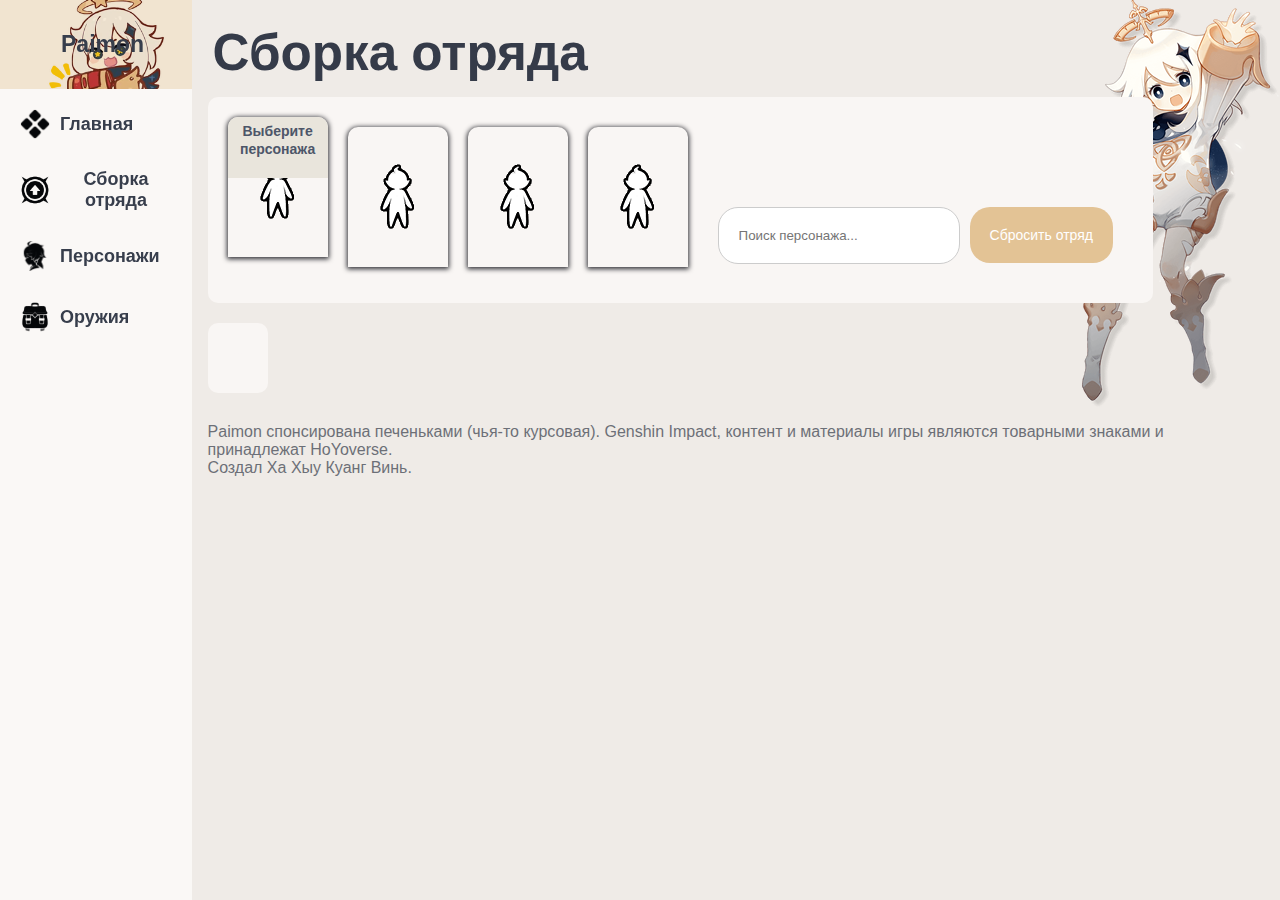
==== builder.html @ 35e14e6f "added project" ====
<!DOCTYPE html>
<html lang="en">
<head>
    <meta charset="UTF-8">
    <meta name="viewport" content="width=device-width, initial-scale=1.0">
    <title>Paimon, help me</title>
    <link rel="stylesheet" href="./style/main.css">
</head>
<body>
    <aside>
        <div class="logoname"><a class="logotext" href="index.html">Paimon</a></div>
        <nav>
            <a href="index.html">
                <img class="icon-nav" src="./assets/icons/home.webp">
                Главная</a>
            <a href="builder.html">
                <img class="icon-nav" src="./assets/icons/calculator.webp">
                Сборка отряда</a>
            <a href="characters.html">
                <img class="icon-nav" src="./assets/icons/characters.webp">
                Персонажи</a>
            <a href="weapons.html">
                <img class="icon-nav" src="./assets/icons/items.webp">
                Оружия</a>
        </nav>
    </aside>
    <main>
        <div id="filters"><h1>Сборка отряда</h1>
       
            <div class="contentchar">
            <div id="selected-character-slot">
                <div class="predictcontainer">
                <p>Выберите персонажа</p>
            </div>
            </div>
            
                <div class="prediction-slot">
                    <div class="predictcontainer">
                    </div>
                </div>
                <div class="prediction-slot"><div class="predictcontainer">
                </div></div>
                <div class="prediction-slot">
                    <div class="predictcontainer">
                    </div>
                </div>
                <div class="contentchar">
                    <input type="text" id="search-character" placeholder="Поиск персонажа...">
                    <button class="sort-filter" id="reset-team">Сбросить отряд</button>
                </div>
        </div>
    </div>

            <div class="contentchar">
            <div id="character-list" class="contentchar"></div>
        </div>
    </main>
    <footer>
        Paimon спонсирована печеньками (чья-то курсовая).
    Genshin Impact, контент и материалы игры являются товарными знаками и принадлежат HoYoverse. <br> Создал Ха Хыу Куанг Винь.
    
    </footer>  

    <script src="./js/index.js"></script>
</body>
</html>
---- style/main.css ----
body{
    background-color: #EFEBE7;
    font-family:'Segoe UI', Tahoma, Geneva, Verdana, sans-serif;
    color: #353b49;
    background-image:url("/assets/bg/Paimon2.png");
    background-repeat:no-repeat;
    background-position: right top;
}
aside {
    height: 100%;
    width: 15%;
    position: fixed;
    z-index: 1;
    top: 0;
    left: 0;
    overflow-x: hidden;
    background: #faf8f6;
    background-size:150px;
    background-blend-mode: darken;
    background-position: 35px -45px;
    text-align: center;
}

footer{
    display: block;
    margin: 10px;
    padding: 10px;
    opacity: 0.7;
}

main h1{
    margin: 15px;
    font-size: 4vw;
}


.logoname{
    padding: 1px;
    background: #e3c29562 url("/assets/bg/paimon4.webp") no-repeat;
    background-size:150px;
    background-blend-mode: darken;
    background-position: 35px -25px;
}

.logoname:hover{
    background-image: url("/assets/bg/paimon5.webp");
}

.logotext{
    font-size: 1.8vw;
    font-weight: 700;
    margin-left: 40px;
    padding: 20px;
    border-radius: 0;
}

.logotext:hover{
    background-color: transparent;
    opacity: 0.1;
}

aside a{
    color: #373e4c;
    display: flex;
    align-items: center;
    text-decoration: none;
    padding: 10px;
    text-align: center;
    transition: ease-in-out 0.2s;
    margin: 10px;
    border-radius: 20px;
    font-size: 18px;
    font-weight: 700;
}

aside a:hover { 
    background-color: #e0a873;
    transition: ease-in-out 0.2s;
}

aside a:active {
    background-color: #eabc91;
    transition: 0.1s ease-in-out;
}

.icon-nav{
    width: 30px;
    mix-blend-mode: exclusion;
    margin-right: 10px;
}

.graphs{
    width: 600px;
    mix-blend-mode: darken;
}


#stats, #stats_rare{
    width: 100%;
}

main {
    margin-left: 15%;
    display: flex;
    flex-wrap: wrap;
}

footer{
    margin-left: 15%;
}

#filters{
    width: 100%;
}

.content {
    width: fit-content;
    min-width: 390px;
    max-width: 390px;
    background-color: #fefbf8;
    padding: 10px;
    margin: 10px;
    border-radius: 10px;
}

.contentgraph{
    width: fit-content;
    min-width: 390px;
    max-width: fit-content;
    background-color: #fefbf8;
    padding: 10px;
    margin: 10px;
    border-radius: 10px;
}

.contentchar {
    display: flex;
    flex-wrap: wrap;
    width: fit-content;
    height: fit-content;
    background-color: #f9f6f4;
    padding: 10px;
    margin: 10px;
    border-radius: 10px;
}


.container{
    width: fit-content;
    height: fit-content;
    max-width: 100px;
    max-height: 140px;
    margin: 10px;
    border-radius: 10px 10px 0 0;
    overflow: hidden;
    box-shadow: 0 1px 5px 1px #2c2c32;
    transition: 0.2s ease-in-out;
}

.container:hover{
    box-shadow: 0 1px 5px 2px #32302c;
    transition: 0.2s ease-in-out;
}

.rarity-4 {
    background-color: #8A71B4; 
}

.rarity-5 {
    background-color: #C6905E; 
}

.icon {
    width: 100px;
    margin-bottom: -4px;
}

.vision{
    width: 20px;
    position: absolute;
    translate: -15px -10px;
    background-color: rgba(0,0,0, 0.5);
    border-radius: 50%;
    border: solid rgba(0,0,0, 0.3) 3px;
}

.container p{
    color: #4D5669;
    text-align: center;
    font-size: clamp(6px, 2vw, 14px);
    font-weight: 600;
    line-height: 2vh;
    word-wrap: break-word;  
    overflow-wrap: break-word;
    padding: 5px 0 20px 0;
    margin: 0;
    background-color: #E9E5DC;
}

.contentweapons{
    display: flex;
    flex-wrap: wrap;
    width: 90%;
    height: fit-content;
    background-color: #f9f6f4;
    padding: 10px;
    margin: 10px;
    border-radius: 10px;
}

.filter-category{
    display: flex;
    flex-wrap: wrap;
    margin: 10px;
    padding: 0px;
}

.sort-filter{
    text-align: center;
    margin: 10px;
    border: none;
    border-radius: 20px;
    padding: 10px;
    background-color: #E3C395;
    min-width: 60px;
}

.sort-filter:hover{
    background-color: #e0a873;
    transition: 0.2s ease-in-out;
}

.sort-filter:active{
    background-color: #eabc91;
    transition: 0.1s ease-in-out;
}

.icon-filter {
    margin-left: 10px;
    width: 40px;
    height: 40px;
    cursor: pointer;
    transition: transform 0.2s ease;
    background-color: #2c2c321c;
    border-radius: 50%;
    box-shadow: 0 0 5px 2px #9d9da9aa;
    transition: 0.2s ease-in-out;
}

.icon-filter:active{
    box-shadow: 0 0 10px 2px #ffffff;
    background-color: #ffffff4b;
    transition: 0.2s ease-in-out;

}

.icon-filter:hover {
    background-color: #c1c1cb21;
    transform: scale(1.1);
    transition: 0.2s ease-in-out;
}

#character-list {
    display: flex;
    flex-wrap: wrap;
    gap: 10px;
    margin-top: 20px;
}

/* тут */
.modal {
    display: none;
    position: fixed;
    top: 0;
    left: 0;
    width: 100%;
    height: 100%;
    background-color: rgba(0, 0, 0, 0.5);
    display: flex;
    justify-content: center;
    align-items: center;
    z-index: 1000;
}

.modal-content {
    background: #fdfcfa url(/assets/bg/Paimon3.png) no-repeat bottom;
    background-blend-mode:overlay;
    padding: 20px;
    border-radius: 10px;
    box-shadow: 0 5px 15px rgba(0, 0, 0, 0.3);
    text-align: center;
    max-width: 500px;
    width: 90%;
}

.modal-content p{
    text-align: left;
}

.close {
    position: absolute;
    top: 35px;
    left: 1000px;
    font-size: 18px;
    cursor: pointer;
    padding: 10px;
}

.active {
    background-color: #facd8d;
    color: white;
    transition: 0.2s ease-in-out;
}

table {
    width: 100%;
    border-collapse: collapse;
    border: 1px solid #ddd;
}

th, td {
    border: 1px solid #ddd;
    padding: 8px;
    text-align: center;
    border-left: none;
    border-right: none;
}


th {
    background-color: #f4ede5;
    font-weight: bold;
}

img {
    width: 50px;
    height: auto;
}

.prediction-slot {
    display: flex;
    justify-content: space-between;
    margin-top: 10px;
}

.predictcontainer{
    background-image: url('../assets/icons/Person.webp');
    background-repeat: no-repeat;
    background-position: center;
    width: 100px;
    height: 140px;
    margin: 10px;
    border-radius: 10px 10px 0 0;
    overflow: hidden;
    box-shadow: 0 1px 5px 1px #2c2c32;
    transition: 0.2s ease-in-out;
}

.predictcontainer:hover{
    box-shadow: 0 1px 5px 2px #32302c;
    transition: 0.2s ease-in-out;
}


.predictcontainer p{
    color: #4D5669;
    text-align: center;
    font-size: clamp(6px, 2vw, 14px);
    font-weight: 600;
    line-height: 2vh;
    word-wrap: break-word;  
    overflow-wrap: break-word;
    padding: 5px 0 20px 0;
    margin: 0;
    background-color: #E9E5DC;
}

#search-character {
    height: fit-content;
    margin-top: 80px;
    width: 200px;
    padding: 20px;
    border: 1px solid #ccc;
    border-radius: 20px;
}

#reset-team {
    height: fit-content;
    padding: 20px;
    margin-top: 80px;
    color: white;
    border: none;
    border-radius: 20px;
    cursor: pointer;
    font-size: 14px;
}
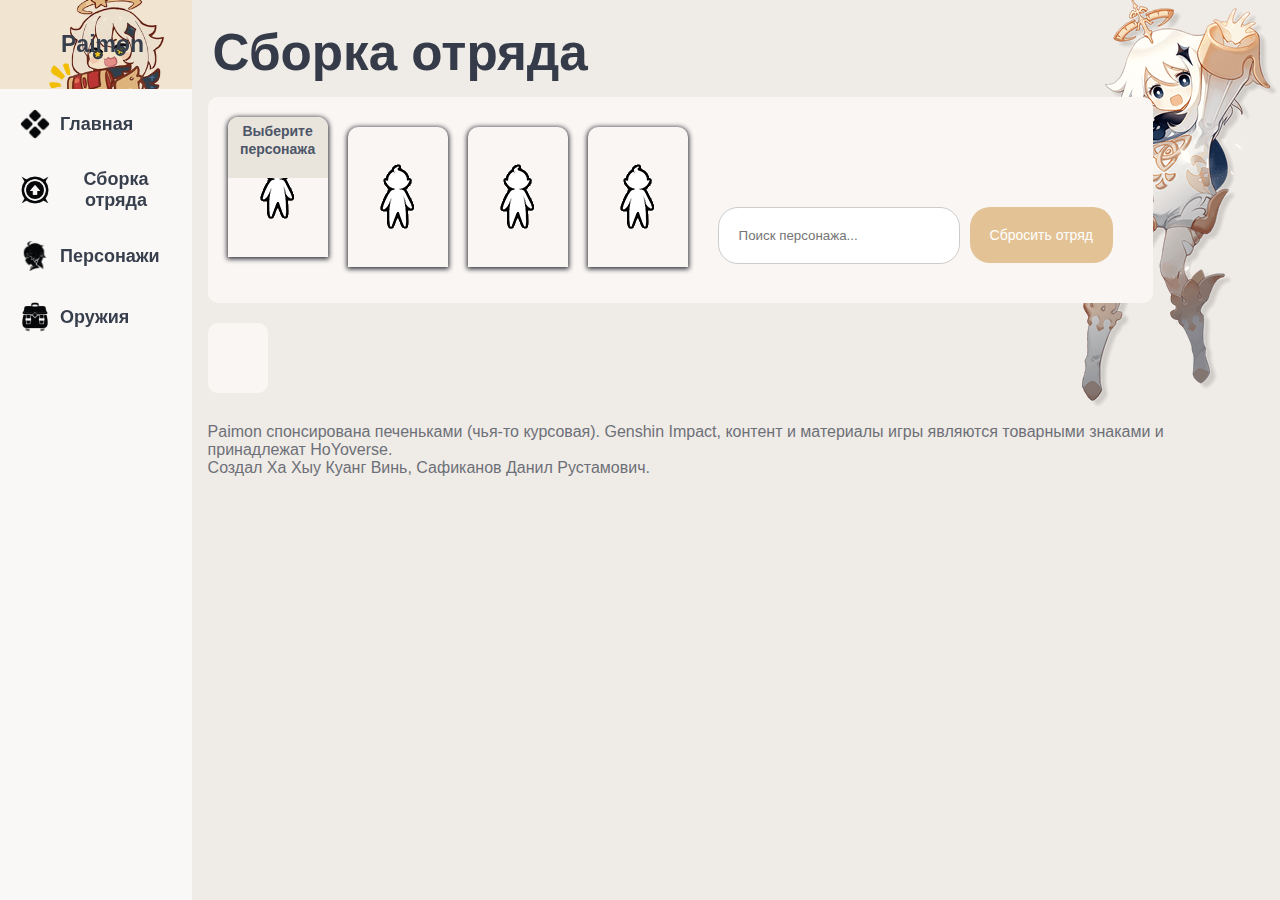
==== commit cb4ae7d1: "added footer" ====
--- a/builder.html
+++ b/builder.html
@@ -57,8 +57,7 @@
     </main>
     <footer>
         Paimon спонсирована печеньками (чья-то курсовая).
-    Genshin Impact, контент и материалы игры являются товарными знаками и принадлежат HoYoverse. <br> Создал Ха Хыу Куанг Винь.
-    
+    Genshin Impact, контент и материалы игры являются товарными знаками и принадлежат HoYoverse. <br> Создал Ха Хыу Куанг Винь, Сафиканов Данил Рустамович.
     </footer>  
 
     <script src="./js/index.js"></script>
